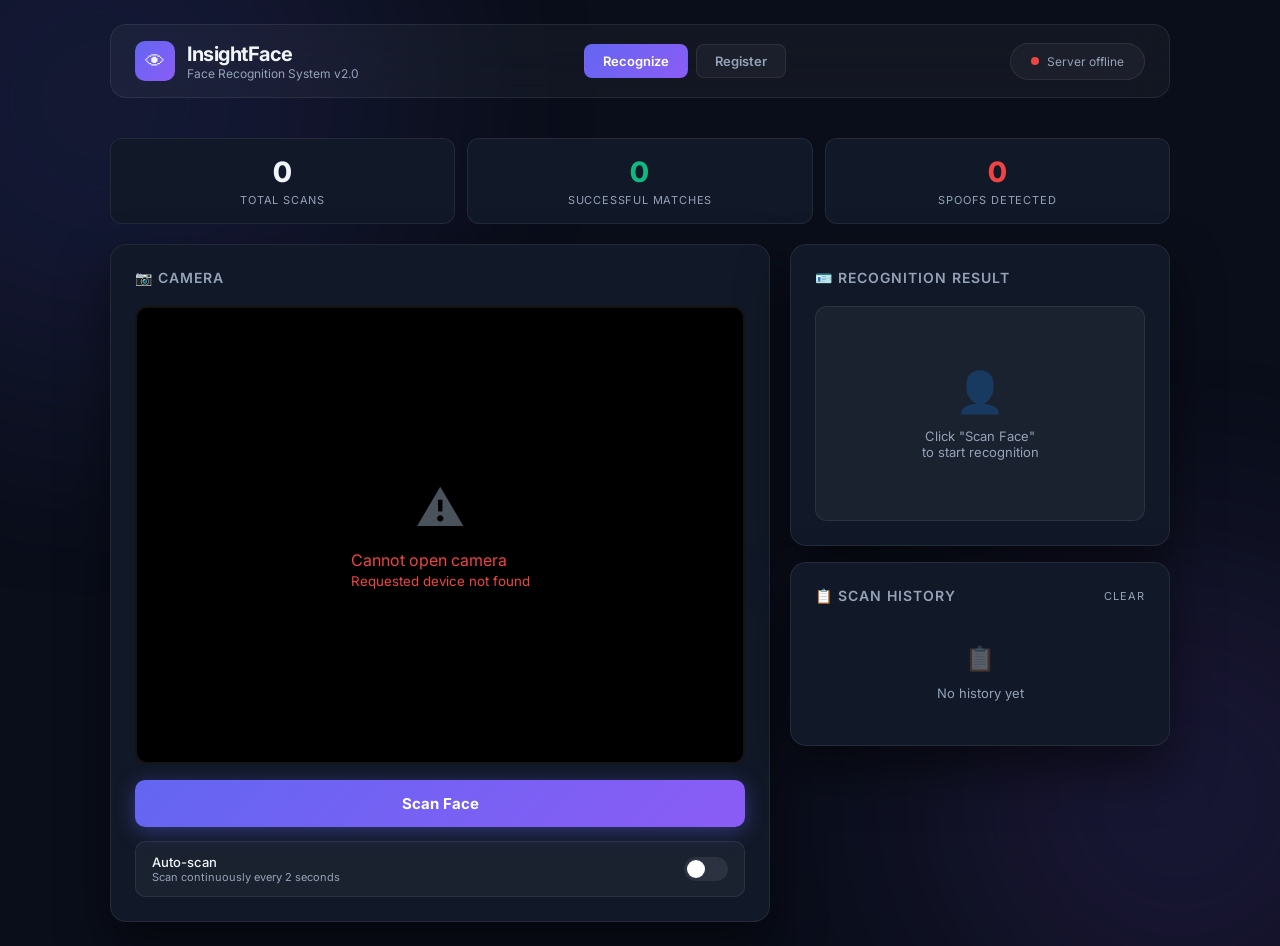
==== static/index.html @ b74a3401 "feat: cập nhật id người dùng." ====
<!DOCTYPE html>
<html lang="en">
<head>
  <meta charset="UTF-8" />
  <meta name="viewport" content="width=device-width, initial-scale=1.0" />
  <title>InsightFace — Face Recognition</title>
  <meta name="description" content="Real-time face recognition system integrated with Anti-Spoofing" />
  <link rel="preconnect" href="https://fonts.googleapis.com" />
  <link rel="preconnect" href="https://fonts.gstatic.com" crossorigin />
  <link href="https://fonts.googleapis.com/css2?family=Inter:wght@300;400;500;600;700;800&display=swap" rel="stylesheet" />
  <link rel="stylesheet" href="styles.css" />
</head>
<body>
<div class="container">

  <!-- Header -->
  <header>
    <div class="logo">
      <div class="logo-icon">👁</div>
      <div class="logo-text">
        <h1>InsightFace</h1>
        <p>Face Recognition System v2.0</p>
      </div>
    </div>
    <nav>
      <a class="nav-btn active" href="index.html" id="nav-recognize">Recognize</a>
      <a class="nav-btn" href="register.html" id="nav-register">Register</a>
    </nav>
    <div class="status-bar" id="statusBar">
      <div class="status-dot" id="statusDot"></div>
      <span id="statusText">Connecting...</span>
    </div>
  </header>

  <!-- Stats row -->
  <div class="stats-row">
    <div class="stat-card">
      <div class="stat-value" id="statTotal">0</div>
      <div class="stat-label">Total Scans</div>
    </div>
    <div class="stat-card">
      <div class="stat-value" style="color:var(--success)" id="statMatch">0</div>
      <div class="stat-label">Successful Matches</div>
    </div>
    <div class="stat-card">
      <div class="stat-value" style="color:var(--danger)" id="statFake">0</div>
      <div class="stat-label">Spoofs Detected</div>
    </div>
  </div>

  <!-- Main grid -->
  <div class="main-grid">

    <!-- Left: Camera -->
    <div>
      <div class="card">
        <div class="card-title">📷 Camera</div>
        <div class="camera-wrap">
          <video id="video" autoplay playsinline></video>
          <canvas id="canvas"></canvas>
          <div class="face-overlay">
            <div id="faceBox"><div id="faceLabel"></div></div>
          </div>
          <div class="cam-placeholder" id="camPlaceholder">
            <div class="cam-placeholder-icon">📷</div>
            <div>Initializing camera...</div>
          </div>
        </div>

        <button class="btn btn-primary" id="scanBtn">
          Scan Face
        </button>

        <div class="toggle-row">
          <div>
            <div class="toggle-label">Auto-scan</div>
            <div class="toggle-sub">Scan continuously every 2 seconds</div>
          </div>
          <div class="toggle" id="autoToggle" onclick="toggleAuto()"></div>
        </div>
      </div>
    </div>

    <!-- Right: Results -->
    <div class="result-panel">

      <!-- Identity -->
      <div class="card">
        <div class="card-title">🪪 Recognition Result</div>
        <div class="identity-card" id="identityCard">
          <div class="empty-state">
            <div class="empty-icon">👤</div>
            <div class="empty-text">Click "Scan Face"<br>to start recognition</div>
          </div>
        </div>
      </div>

      <!-- History -->
      <div class="card">
        <div class="card-title">📋 Scan History
          <span style="margin-left:auto;font-size:11px;font-weight:400;cursor:pointer;color:var(--text-muted)" onclick="clearHistory()">Clear</span>
        </div>
        <div class="history" id="history">
          <div class="empty-state" style="padding:20px">
            <div class="empty-icon" style="font-size:24px">📋</div>
            <div class="empty-text">No history yet</div>
          </div>
        </div>
      </div>

    </div>
  </div><!-- /main-grid -->
</div><!-- /container -->

<script>
  const API_BASE = `http://${window.location.hostname || '127.0.0.1'}:8000/api/v1`;

  const video       = document.getElementById('video');
  const canvas      = document.getElementById('canvas');
  const scanBtn     = document.getElementById('scanBtn');
  const identityEl  = document.getElementById('identityCard');
  const historyEl   = document.getElementById('history');
  const faceBox     = document.getElementById('faceBox');
  const faceLabel   = document.getElementById('faceLabel');
  const placeholder = document.getElementById('camPlaceholder');
  const autoToggle  = document.getElementById('autoToggle');

  let autoMode = false;
  let autoTimer = null;
  let stats = { total: 0, match: 0, fake: 0 };
  let historyItems = [];

  // ── Server health check ──
  async function checkServer() {
    try {
      const r = await fetch(`http://${window.location.hostname || '127.0.0.1'}:8000/`);
      if (r.ok) {
        document.getElementById('statusDot').style.background = 'var(--success)';
        document.getElementById('statusText').textContent = 'Server online';
      } else throw new Error();
    } catch {
      document.getElementById('statusDot').style.background = 'var(--danger)';
      document.getElementById('statusText').textContent = 'Server offline';
    }
  }
  checkServer();
  setInterval(checkServer, 10000);

  // ── Camera ──
  navigator.mediaDevices.getUserMedia({ video: { facingMode: 'user', width: { ideal: 1280 }, height: { ideal: 720 } } })
    .then(stream => {
      video.srcObject = stream;
      placeholder.style.display = 'none';
    })
    .catch(err => {
      placeholder.innerHTML = `<div class="cam-placeholder-icon">⚠️</div><div style="color:var(--danger)">Cannot open camera<br><small>${err.message}</small></div>`;
    });

  // ── Auto-scan toggle ──
  function toggleAuto() {
    autoMode = !autoMode;
    autoToggle.classList.toggle('on', autoMode);
    if (autoMode) {
      autoTimer = setInterval(doScan, 2000);
    } else {
      clearInterval(autoTimer);
    }
  }

  // ── Clear history ──
  function clearHistory() {
    historyItems = [];
    renderHistory();
  }

  // ── Scan ──
  scanBtn.addEventListener('click', doScan);

  async function doScan() {
    if (scanBtn.disabled) return;
    scanBtn.disabled = true;
    scanBtn.innerHTML = '<span class="spinner"></span>Processing...';

    canvas.width  = video.videoWidth  || 640;
    canvas.height = video.videoHeight || 480;
    // Mirror flip for canvas (same as video CSS transform)
    const ctx = canvas.getContext('2d');
    ctx.translate(canvas.width, 0);
    ctx.scale(-1, 1);
    ctx.drawImage(video, 0, 0);

    canvas.toBlob(async (blob) => {
      const fd = new FormData();
      fd.append('file', blob, 'capture.jpg');

      try {
        const resp = await fetch(`${API_BASE}/recognize`, {
          method: 'POST',
          body: fd,
          // API_KEY header (not needed in dev mode)
          // headers: { 'X-API-Key': 'your-key' },
        });

        const data = await resp.json();
        stats.total++;
        updateStats();

        if (data.status === 'success' && data.faces && data.faces.length > 0) {
          const face = data.faces[0];
          renderResult(face);
          addHistory(face);
          if (!face.is_real) stats.fake++;
          else stats.match++;
          updateStats();
        } else if (data.status === 'success') {
          renderNoFace();
          addHistory(null);
        } else {
          renderError(data.detail?.message || data.message || 'Unknown error');
        }

      } catch (err) {
        renderError('Cannot connect to server. Check if the server is running.');
      }

      scanBtn.disabled = false;
      scanBtn.innerHTML = 'Scan Face';
    }, 'image/jpeg', 0.92);
  }

  // ── Render result ──
  function renderResult(face) {
    const pct   = Math.round(face.score * 100);
    const lvPct = Math.round(face.liveness_score * 100);
    const isReal = face.is_real;
    const cls    = isReal ? 'success' : 'danger';
    const emoji  = isReal ? '✅' : '⚠️';
    const badge  = isReal
      ? '<span class="badge badge-real">🟢 Real Person</span>'
      : '<span class="badge badge-fake">🔴 SPOOFING DETECTED</span>';

    const displayName = face.emp_id ? `[${face.emp_id}] ${face.name}` : face.name;

    identityEl.className = `identity-card ${cls}`;
    identityEl.innerHTML = `
      <div class="identity-avatar">${emoji}</div>
      <div class="identity-name">${escHtml(displayName)}</div>
      <div class="identity-sub">Recognized at ${now()}</div>
      ${badge}
      <div class="metrics">
        <div class="metric">
          <div class="metric-label">Match Score</div>
          <div class="metric-value" style="color:${pct>=60?'var(--success)':'var(--warning)'}">${pct}%</div>
          <div class="progress-bar"><div class="progress-fill" style="width:${pct}%"></div></div>
        </div>
        <div class="metric">
          <div class="metric-label">Liveness</div>
          <div class="metric-value" style="color:${isReal?'var(--success)':'var(--danger)'}">${lvPct}%</div>
          <div class="progress-bar"><div class="progress-fill" style="width:${lvPct}%;background:${isReal?'var(--success)':'var(--danger)'}"></div></div>
        </div>
      </div>
    `;

    // Fake box position (center of video)
    showFaceBox(displayName, isReal);
  }

  function renderNoFace() {
    identityEl.className = 'identity-card';
    identityEl.innerHTML = `
      <div class="empty-state">
        <div class="empty-icon">🔍</div>
        <div class="empty-text">No face detected in the image<br><small style="color:var(--text-muted)">At ${now()}</small></div>
      </div>`;
    hideFaceBox();
  }

  function renderError(msg) {
    identityEl.className = 'identity-card danger';
    identityEl.innerHTML = `
      <div class="empty-state">
        <div class="empty-icon">❌</div>
        <div class="empty-text" style="color:var(--danger)">${escHtml(msg)}</div>
      </div>`;
    hideFaceBox();
  }

  // ── Face box overlay ──
  function showFaceBox(name, isReal) {
    faceBox.style.display = 'block';
    faceBox.style.border  = `2px solid ${isReal ? 'var(--success)' : 'var(--danger)'}`;
    faceLabel.textContent = name;
    faceLabel.style.background = isReal ? 'var(--success)' : 'var(--danger)';

    // Simple centered box (real bbox would require canvas overlay)
    const w = video.offsetWidth, h = video.offsetHeight;
    const bw = Math.round(w * .35), bh = Math.round(h * .5);
    faceBox.style.left   = `${Math.round((w-bw)/2)}px`;
    faceBox.style.top    = `${Math.round((h-bh)/2)}px`;
    faceBox.style.width  = `${bw}px`;
    faceBox.style.height = `${bh}px`;

    setTimeout(hideFaceBox, 3000);
  }
  function hideFaceBox() { faceBox.style.display = 'none'; }

  // ── History ──
  function addHistory(face) {
    let displayName = 'Not found';
    if (face) {
      displayName = face.emp_id ? `[${face.emp_id}] ${face.name}` : face.name;
    }
    const item = face
      ? { name: displayName, real: face.is_real, score: face.score, time: now() }
      : { name: 'Not found', real: null, score: 0, time: now() };
    historyItems.unshift(item);
    if (historyItems.length > 30) historyItems.pop();
    renderHistory();
  }

  function renderHistory() {
    if (!historyItems.length) {
      historyEl.innerHTML = `<div class="empty-state" style="padding:20px"><div class="empty-icon" style="font-size:24px">📋</div><div class="empty-text">No history yet</div></div>`;
      return;
    }
    historyEl.innerHTML = historyItems.map(h => {
      const dotCls = h.real === null ? 'warn' : h.real ? 'ok' : 'fail';
      const pct    = Math.round(h.score * 100);
      return `
        <div class="log-item">
          <div class="log-dot ${dotCls}"></div>
          <div class="log-name">${escHtml(h.name)}</div>
          ${h.real !== null ? `<span style="font-size:11px;color:var(--text-muted)">${pct}%</span>` : ''}
          <div class="log-time">${h.time}</div>
        </div>`;
    }).join('');
  }

  // ── Stats ──
  function updateStats() {
    document.getElementById('statTotal').textContent = stats.total;
    document.getElementById('statMatch').textContent = stats.match;
    document.getElementById('statFake').textContent  = stats.fake;
  }

  // ── Utils ──
  function now() {
    return new Date().toLocaleTimeString('en-US', { hour12: false, hour:'2-digit', minute:'2-digit', second:'2-digit' });
  }
  function escHtml(s) {
    return String(s).replace(/&/g,'&amp;').replace(/</g,'&lt;').replace(/>/g,'&gt;');
  }
</script>
</body>
</html>
---- static/styles.css ----
:root {
      --bg-dark:    #0a0e1a;
      --bg-card:    #111827;
      --bg-glass:   rgba(255,255,255,0.04);
      --border:     rgba(255,255,255,0.08);
      --accent:     #6366f1;
      --accent-2:   #8b5cf6;
      --success:    #10b981;
      --danger:     #ef4444;
      --warning:    #f59e0b;
      --text-main:  #f1f5f9;
      --text-muted: #94a3b8;
      --radius:     16px;
      --shadow:     0 25px 50px rgba(0,0,0,0.5);
    }

    *, *::before, *::after { box-sizing: border-box; margin: 0; padding: 0; }

    body {
      font-family: 'Inter', sans-serif;
      background: var(--bg-dark);
      color: var(--text-main);
      min-height: 100vh;
      overflow-x: hidden;
    }

    /* ── Background blobs ── */
    body::before, body::after {
      content: '';
      position: fixed;
      border-radius: 50%;
      filter: blur(120px);
      opacity: 0.12;
      pointer-events: none;
      z-index: 0;
    }
    body::before {
      width: 600px; height: 600px;
      background: var(--accent);
      top: -200px; left: -200px;
    }
    body::after {
      width: 500px; height: 500px;
      background: var(--accent-2);
      bottom: -150px; right: -150px;
    }

    /* ── Layout ── */
    .container {
      position: relative; z-index: 1;
      max-width: 1100px; margin: 0 auto;
      padding: 24px 20px;
    }

    /* ── Header ── */
    header {
      display: flex; align-items: center; justify-content: space-between;
      margin-bottom: 40px; padding: 16px 24px;
      background: var(--bg-glass);
      border: 1px solid var(--border);
      border-radius: var(--radius);
      backdrop-filter: blur(20px);
    }
    .logo { display: flex; align-items: center; gap: 12px; }
    .logo-icon {
      width: 40px; height: 40px; border-radius: 10px;
      background: linear-gradient(135deg, var(--accent), var(--accent-2));
      display: flex; align-items: center; justify-content: center;
      font-size: 20px;
    }
    .logo-text h1 { font-size: 20px; font-weight: 700; letter-spacing: -0.5px; }
    .logo-text p { font-size: 12px; color: var(--text-muted); }
    nav { display: flex; gap: 8px; }
    .nav-btn {
      padding: 8px 18px; border-radius: 8px; font-size: 13px; font-weight: 600;
      cursor: pointer; transition: all .2s; border: 1px solid transparent;
      text-decoration: none;
    }
    .nav-btn.active, .nav-btn:hover {
      background: linear-gradient(135deg, var(--accent), var(--accent-2));
      color: #fff;
    }
    .nav-btn:not(.active) { color: var(--text-muted); border-color: var(--border); background: var(--bg-glass); }

    /* ── Status pill ── */
    .status-bar {
      display: flex; align-items: center; gap: 8px;
      padding: 10px 20px; border-radius: 100px;
      background: var(--bg-glass); border: 1px solid var(--border);
      font-size: 12px; color: var(--text-muted);
    }
    .status-dot {
      width: 8px; height: 8px; border-radius: 50%;
      background: var(--success);
      animation: pulse 2s infinite;
    }
    @keyframes pulse {
      0%, 100% { opacity: 1; transform: scale(1); }
      50%       { opacity: .5; transform: scale(1.3); }
    }

    /* ── Grid ── */
    .main-grid {
      display: grid;
      grid-template-columns: 1fr 380px;
      gap: 20px;
    }
    @media (max-width: 768px) { .main-grid { grid-template-columns: 1fr; } }

    /* ── Card ── */
    .card {
      background: var(--bg-card);
      border: 1px solid var(--border);
      border-radius: var(--radius);
      padding: 24px;
      box-shadow: var(--shadow);
    }
    .card-title {
      font-size: 14px; font-weight: 600; color: var(--text-muted);
      text-transform: uppercase; letter-spacing: 1px;
      margin-bottom: 20px; display: flex; align-items: center; gap: 8px;
    }

    /* ── Camera ── */
    .camera-wrap {
      position: relative; width: 100%;
      aspect-ratio: 4/3; background: #000;
      border-radius: 12px; overflow: hidden;
      border: 2px solid var(--border);
    }
    #video {
      width: 100%; height: 100%; object-fit: cover;
      display: block; transform: scaleX(-1); /* mirror */
    }
    #canvas { display: none; }

    /* Face overlay */
    .face-overlay {
      position: absolute; inset: 0; pointer-events: none;
    }
    #faceBox {
      position: absolute;
      border: 2px solid var(--success);
      border-radius: 8px;
      box-shadow: 0 0 0 1px rgba(16,185,129,.3), 0 0 20px rgba(16,185,129,.2);
      transition: all .15s;
      display: none;
    }
    #faceLabel {
      position: absolute;
      top: -30px; left: 0;
      background: var(--success);
      color: #fff; font-size: 11px; font-weight: 700;
      padding: 2px 8px; border-radius: 4px;
      white-space: nowrap;
    }

    /* Camera placeholder */
    .cam-placeholder {
      position: absolute; inset: 0;
      display: flex; flex-direction: column; align-items: center; justify-content: center;
      gap: 12px; color: var(--text-muted);
    }
    .cam-placeholder-icon { font-size: 48px; opacity: .5; }

    /* ── Scan button ── */
    .btn {
      width: 100%; padding: 14px;
      border: none; border-radius: 10px; font-size: 15px; font-weight: 700;
      cursor: pointer; transition: all .2s; margin-top: 16px;
      font-family: 'Inter', sans-serif;
    }
    .btn-primary {
      background: linear-gradient(135deg, var(--accent), var(--accent-2));
      color: #fff;
      box-shadow: 0 4px 20px rgba(99,102,241,.4);
    }
    .btn-primary:hover:not(:disabled) {
      transform: translateY(-1px);
      box-shadow: 0 8px 30px rgba(99,102,241,.5);
    }
    .btn-primary:disabled { opacity: .5; cursor: not-allowed; transform: none; }

    /* Auto-scan toggle */
    .toggle-row {
      display: flex; align-items: center; justify-content: space-between;
      margin-top: 14px; padding: 12px 16px;
      background: var(--bg-glass); border-radius: 10px; border: 1px solid var(--border);
    }
    .toggle-label { font-size: 13px; font-weight: 500; }
    .toggle-sub { font-size: 11px; color: var(--text-muted); }
    .toggle {
      position: relative; width: 44px; height: 24px;
      background: var(--border); border-radius: 12px; cursor: pointer;
      transition: background .2s;
    }
    .toggle.on { background: var(--accent); }
    .toggle::after {
      content: '';
      position: absolute; top: 3px; left: 3px;
      width: 18px; height: 18px;
      background: #fff; border-radius: 50%;
      transition: left .2s;
    }
    .toggle.on::after { left: 23px; }

    /* ── Result panel ── */
    .result-panel { display: flex; flex-direction: column; gap: 16px; }

    /* Identity card */
    .identity-card {
      background: var(--bg-glass);
      border: 1px solid var(--border);
      border-radius: 12px; padding: 20px;
      transition: all .3s;
    }
    .identity-card.success { border-color: rgba(16,185,129,.4); background: rgba(16,185,129,.05); }
    .identity-card.danger  { border-color: rgba(239,68,68,.4);  background: rgba(239,68,68,.05); }

    .identity-avatar {
      width: 64px; height: 64px; border-radius: 50%;
      display: flex; align-items: center; justify-content: center;
      font-size: 28px;
      background: linear-gradient(135deg, var(--accent), var(--accent-2));
      margin: 0 auto 12px;
    }
    .identity-name { font-size: 22px; font-weight: 700; text-align: center; }
    .identity-sub  { font-size: 12px; color: var(--text-muted); text-align: center; margin-top: 4px; }

    /* Metrics */
    .metrics { display: grid; grid-template-columns: 1fr 1fr; gap: 10px; margin-top: 14px; }
    .metric {
      background: var(--bg-glass); border-radius: 8px; padding: 12px;
      border: 1px solid var(--border);
    }
    .metric-label { font-size: 10px; color: var(--text-muted); text-transform: uppercase; letter-spacing: .8px; }
    .metric-value { font-size: 20px; font-weight: 700; margin-top: 4px; }

    /* Progress bar */
    .progress-bar {
      height: 4px; background: var(--border); border-radius: 2px; margin-top: 8px; overflow: hidden;
    }
    .progress-fill {
      height: 100%; border-radius: 2px;
      background: linear-gradient(90deg, var(--accent), var(--accent-2));
      transition: width .5s;
    }

    /* Liveness badge */
    .badge {
      display: inline-flex; align-items: center; gap: 6px;
      padding: 5px 12px; border-radius: 100px; font-size: 12px; font-weight: 700;
      margin-top: 10px;
    }
    .badge-real    { background: rgba(16,185,129,.15); color: var(--success); border: 1px solid rgba(16,185,129,.3); }
    .badge-fake    { background: rgba(239,68,68,.15);  color: var(--danger);  border: 1px solid rgba(239,68,68,.3); }
    .badge-waiting { background: rgba(148,163,184,.1); color: var(--text-muted); border: 1px solid var(--border); }

    /* ── History log ── */
    .history { max-height: 300px; overflow-y: auto; display: flex; flex-direction: column; gap: 6px; }
    .history::-webkit-scrollbar { width: 4px; }
    .history::-webkit-scrollbar-track { background: transparent; }
    .history::-webkit-scrollbar-thumb { background: var(--border); border-radius: 2px; }

    .log-item {
      display: flex; align-items: center; gap: 10px;
      padding: 10px 12px; border-radius: 8px;
      background: var(--bg-glass); border: 1px solid var(--border);
      font-size: 12px; animation: slideIn .3s;
    }
    @keyframes slideIn {
      from { opacity: 0; transform: translateX(10px); }
      to   { opacity: 1; transform: translateX(0); }
    }
    .log-dot { width: 8px; height: 8px; border-radius: 50%; flex-shrink: 0; }
    .log-dot.ok   { background: var(--success); }
    .log-dot.fail { background: var(--danger); }
    .log-dot.warn { background: var(--warning); }
    .log-name { font-weight: 600; flex: 1; }
    .log-time { color: var(--text-muted); font-size: 10px; }

    /* ── Spinner ── */
    .spinner {
      display: inline-block; width: 18px; height: 18px;
      border: 2px solid rgba(255,255,255,.3);
      border-top-color: #fff; border-radius: 50%;
      animation: spin .7s linear infinite;
      vertical-align: middle; margin-right: 8px;
    }
    @keyframes spin { to { transform: rotate(360deg); } }

    /* ── Stats row ── */
    .stats-row { display: grid; grid-template-columns: repeat(3, 1fr); gap: 12px; margin-bottom: 20px; }
    .stat-card {
      background: var(--bg-card);
      border: 1px solid var(--border);
      border-radius: 12px; padding: 16px;
      text-align: center;
    }
    .stat-value { font-size: 28px; font-weight: 800; }
    .stat-label { font-size: 11px; color: var(--text-muted); text-transform: uppercase; letter-spacing: .8px; margin-top: 4px; }

    /* ── Empty state ── */
    .empty-state {
      text-align: center; padding: 40px 20px; color: var(--text-muted);
    }
    .empty-icon { font-size: 40px; opacity: .3; margin-bottom: 12px; }
    .empty-text { font-size: 13px; }
  

    /* ── Form Group ── */
    .form-group {
      margin-bottom: 24px;
    }
    .form-label {
      display: block; font-size: 14px; font-weight: 600; color: var(--text-muted);
      margin-bottom: 8px;
    }
    .form-input {
      width: 100%; padding: 16px;
      background: var(--bg-glass); border: 1px solid var(--border);
      border-radius: 10px; color: var(--text-main); font-size: 16px;
      font-family: 'Inter', sans-serif; transition: border-color .2s;
    }
    .form-input:focus {
      outline: none; border-color: var(--accent);
      background: rgba(255,255,255,0.08);
    }
    .form-input::placeholder { color: rgba(255,255,255,0.3); }

    /* Guide Overlay */
    .guide-overlay {
      position: absolute;
      top: 50%; left: 50%;
      transform: translate(-50%, -50%);
      width: 50%; height: 60%;
      border: 2px dashed rgba(255, 255, 255, 0.4);
      border-radius: 50% 50% 40% 40%;
      pointer-events: none;
    }

    /* ── Additional Action Buttons ── */
    .btn-success {
      background: linear-gradient(135deg, var(--success), #059669);
      color: #fff;
      box-shadow: 0 4px 20px rgba(16,185,129,.4);
      display: flex; align-items: center; justify-content: center; gap: 8px;
    }
    .btn-success:hover:not(:disabled) {
      transform: translateY(-1px);
      box-shadow: 0 8px 30px rgba(16,185,129,.5);
    }
    .btn-success:disabled { opacity: .5; cursor: not-allowed; transform: none; box-shadow: none; }

    /* ── Result Message ── */
    .result-msg {
      margin-top: 20px; padding: 16px; border-radius: 10px;
      font-size: 14px; font-weight: 500; text-align: center;
      display: none; transition: all 0.3s;
    }
    .result-msg.success {
      display: block; background: rgba(16,185,129,.1); border: 1px solid rgba(16,185,129,.3); color: var(--success);
    }
    .result-msg.error {
      display: block; background: rgba(239,68,68,.1); border: 1px solid rgba(239,68,68,.3); color: var(--danger);
    }
    .result-msg.info {
      display: block; background: rgba(99,102,241,.1); border: 1px solid rgba(99,102,241,.3); color: #818cf8;
    }
    
    /* Container modifier for register page */
    .container-sm {
      max-width: 900px;
    }
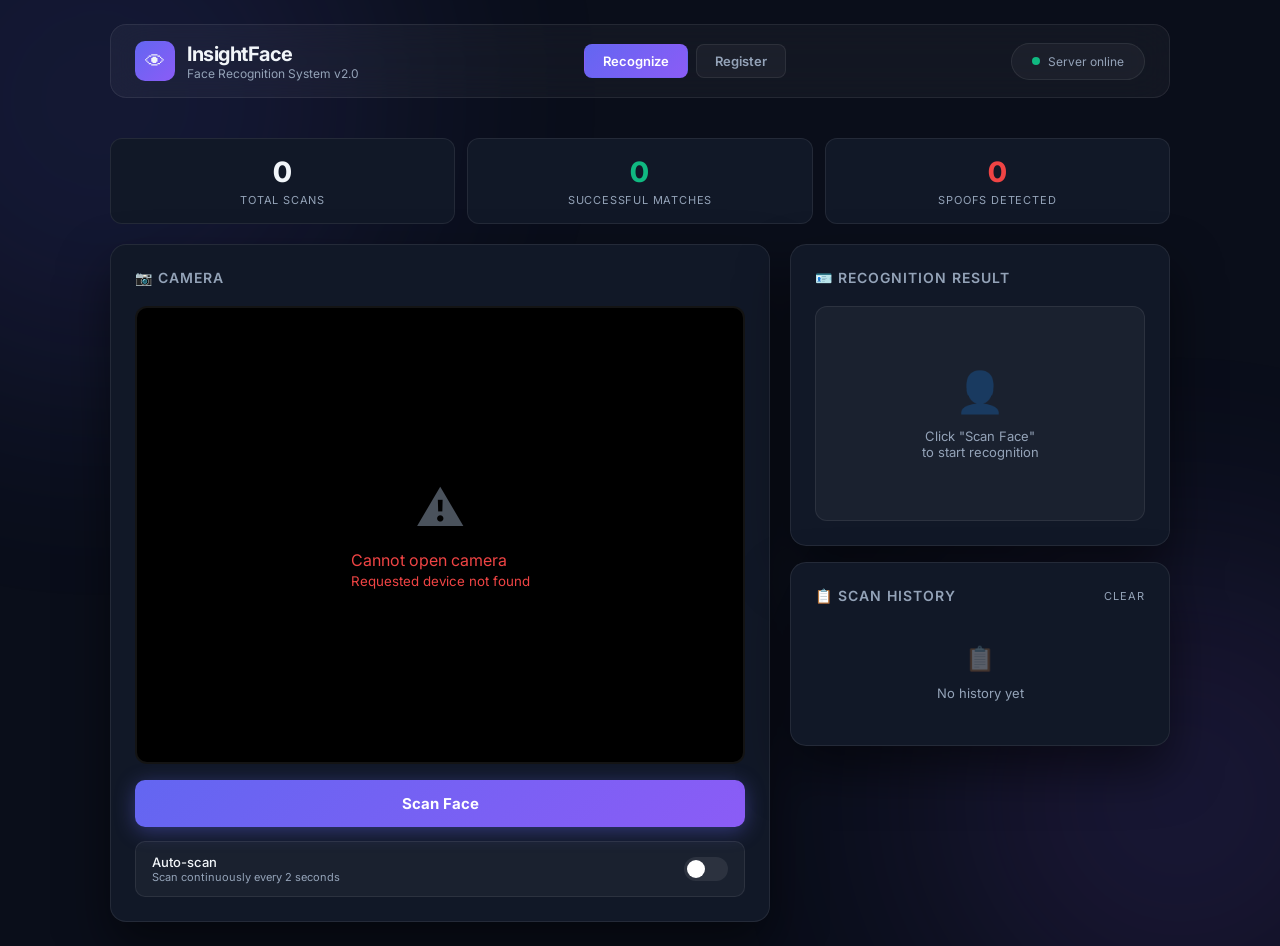
==== commit 27cad8a4: "Chuyển cổng 8000 sang cổng 5005." ====
--- a/static/index.html
+++ b/static/index.html
@@ -113,7 +113,8 @@
 </div><!-- /container -->
 
 <script>
-  const API_BASE = `http://${window.location.hostname || '127.0.0.1'}:8000/api/v1`;
+  const PORT = window.location.port || '5005';
+  const API_BASE = `http://${window.location.hostname || '127.0.0.1'}:${PORT}/api/v1`;
 
   const video       = document.getElementById('video');
   const canvas      = document.getElementById('canvas');
@@ -133,7 +134,7 @@
   // ── Server health check ──
   async function checkServer() {
     try {
-      const r = await fetch(`http://${window.location.hostname || '127.0.0.1'}:8000/`);
+      const r = await fetch(`http://${window.location.hostname || '127.0.0.1'}:${PORT}/`);
       if (r.ok) {
         document.getElementById('statusDot').style.background = 'var(--success)';
         document.getElementById('statusText').textContent = 'Server online';
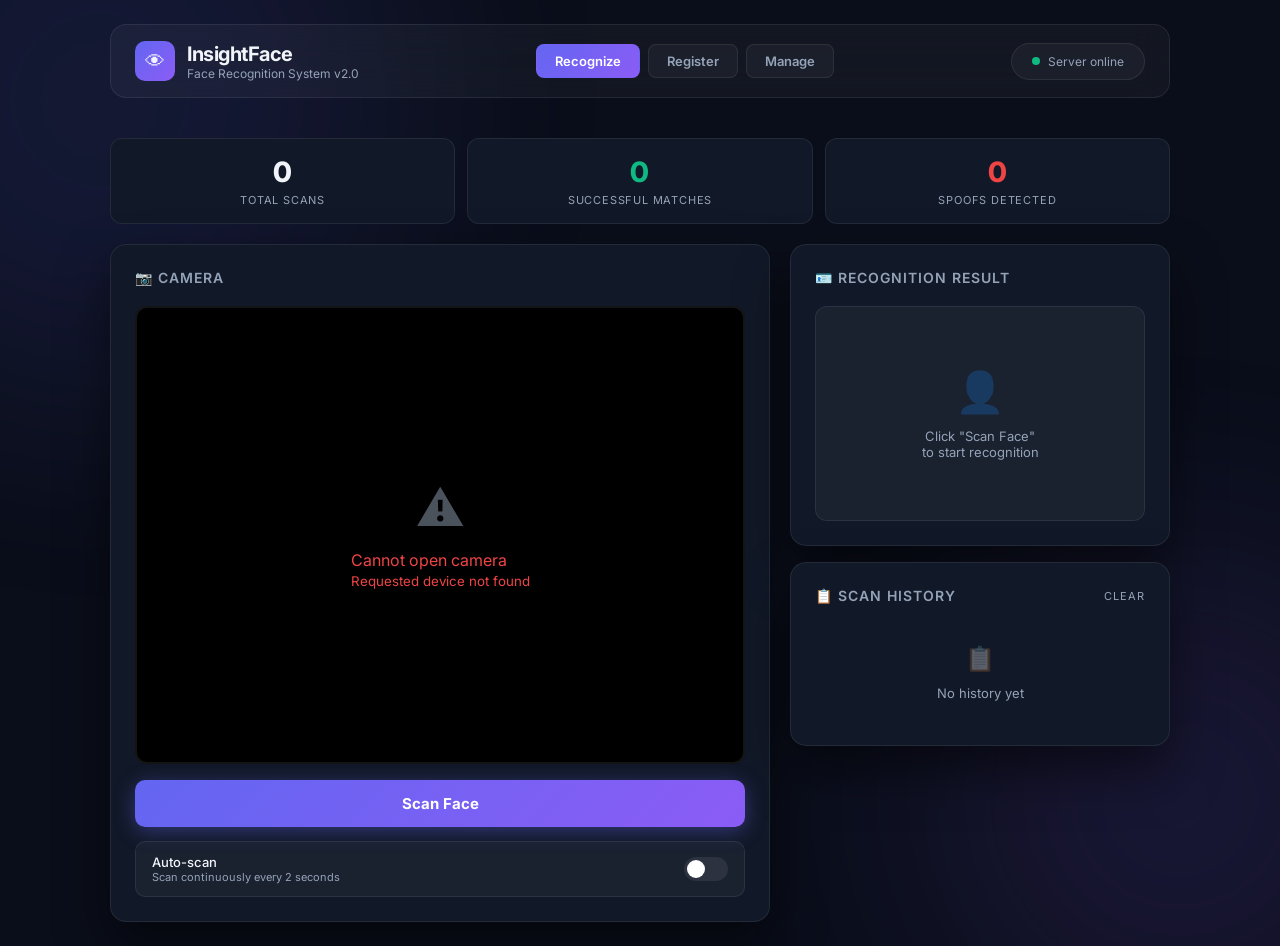
==== commit 0d795681: "feat: update crud, fix: đăng ký thì báo không thể kết nối đến server." ====
--- a/static/index.html
+++ b/static/index.html
@@ -23,8 +23,9 @@
       </div>
     </div>
     <nav>
-      <a class="nav-btn active" href="index.html" id="nav-recognize">Recognize</a>
-      <a class="nav-btn" href="register.html" id="nav-register">Register</a>
+      <a class="nav-btn active" href="/" id="nav-recognize">Recognize</a>
+      <a class="nav-btn" href="/register" id="nav-register">Register</a>
+      <a class="nav-btn" href="/manage" id="nav-manage">Manage</a>
     </nav>
     <div class="status-bar" id="statusBar">
       <div class="status-dot" id="statusDot"></div>
@@ -113,8 +114,9 @@
 </div><!-- /container -->
 
 <script>
-  const PORT = window.location.port || '5005';
-  const API_BASE = `http://${window.location.hostname || '127.0.0.1'}:${PORT}/api/v1`;
+  const API_BASE = window.location.protocol.startsWith('http')
+    ? `${window.location.origin}/api/v1`
+    : 'http://127.0.0.1:5005/api/v1';
 
   const video       = document.getElementById('video');
   const canvas      = document.getElementById('canvas');
@@ -134,7 +136,10 @@
   // ── Server health check ──
   async function checkServer() {
     try {
-      const r = await fetch(`http://${window.location.hostname || '127.0.0.1'}:${PORT}/`);
+      const healthUrl = window.location.protocol.startsWith('http')
+        ? '/'
+        : 'http://127.0.0.1:5005/';
+      const r = await fetch(healthUrl);
       if (r.ok) {
         document.getElementById('statusDot').style.background = 'var(--success)';
         document.getElementById('statusText').textContent = 'Server online';
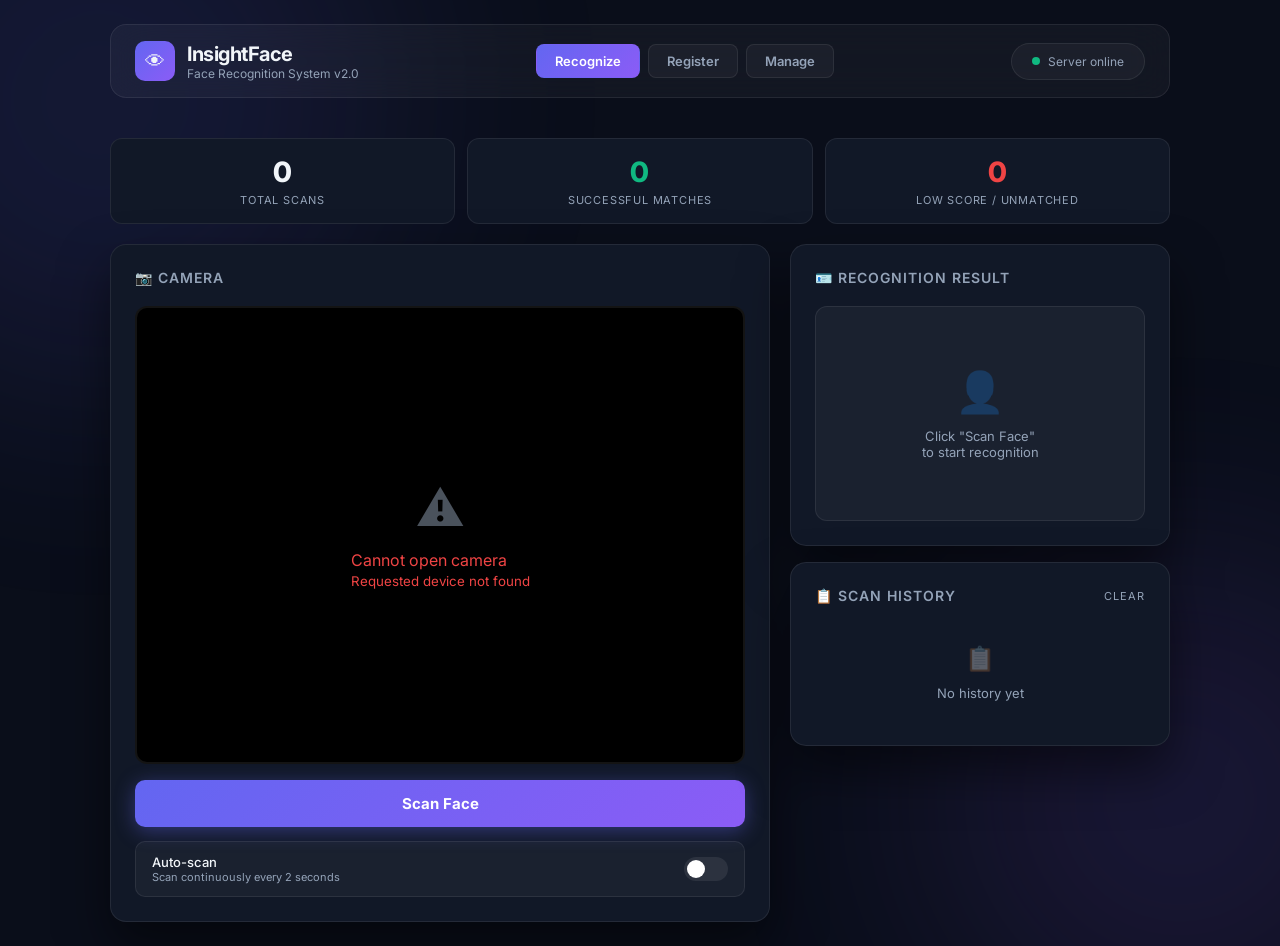
==== commit b1922e0a: "improce: cái thiện  trả về status là match hoặc không chứ không nên trả về thực thể sống để xác định" ====
--- a/static/index.html
+++ b/static/index.html
@@ -45,7 +45,7 @@
     </div>
     <div class="stat-card">
       <div class="stat-value" style="color:var(--danger)" id="statFake">0</div>
-      <div class="stat-label">Spoofs Detected</div>
+      <div class="stat-label">Low Score / Unmatched</div>
     </div>
   </div>
 
@@ -133,6 +133,57 @@
   let stats = { total: 0, match: 0, fake: 0 };
   let historyItems = [];
 
+  // ── GPS Tracking ──
+  let currentLat = null;
+  let currentLng = null;
+
+  async function fetchIPLocation() {
+    try {
+      const res = await fetch('https://get.geojs.io/v1/ip/geo.json');
+      const data = await res.json();
+      if (currentLat === null) { // Only set if browser GPS didn't already get it
+        currentLat = data.latitude;
+        currentLng = data.longitude;
+        console.log("GPS Location (Fallback IP):", currentLat, currentLng);
+      }
+    } catch (e) {
+      console.warn("IP Geolocation failed:", e);
+    }
+  }
+
+  if (navigator.geolocation) {
+    // Try to get high accuracy GPS first
+    navigator.geolocation.getCurrentPosition(
+      (pos) => {
+        currentLat = pos.coords.latitude;
+        currentLng = pos.coords.longitude;
+        console.log("GPS Location (Browser):", currentLat, currentLng);
+      },
+      (err) => {
+        console.warn("Browser GPS error:", err.message);
+        fetchIPLocation(); // Fallback if user denied or PC has no GPS
+      },
+      { enableHighAccuracy: true, timeout: 4000 }
+    );
+
+    // Keep watching if user moves
+    navigator.geolocation.watchPosition(
+      (pos) => {
+        currentLat = pos.coords.latitude;
+        currentLng = pos.coords.longitude;
+      },
+      (err) => {}, // Ignore watch errors if already handled
+      { enableHighAccuracy: true, maximumAge: 10000 }
+    );
+  } else {
+    fetchIPLocation();
+  }
+
+  // If after 3 seconds GPS is still null, trigger fallback anyway
+  setTimeout(() => {
+    if (currentLat === null) fetchIPLocation();
+  }, 3000);
+
   // ── Server health check ──
   async function checkServer() {
     try {
@@ -198,6 +249,10 @@
     canvas.toBlob(async (blob) => {
       const fd = new FormData();
       fd.append('file', blob, 'capture.jpg');
+      if (currentLat !== null && currentLng !== null) {
+        fd.append('latitude', currentLat);
+        fd.append('longitude', currentLng);
+      }
 
       try {
         const resp = await fetch(`${API_BASE}/recognize`, {
@@ -215,7 +270,8 @@
           const face = data.faces[0];
           renderResult(face);
           addHistory(face);
-          if (!face.is_real) stats.fake++;
+          const isMatched = face.emp_id !== null && face.name !== 'Stranger';
+          if (!isMatched) stats.fake++;
           else stats.match++;
           updateStats();
         } else if (data.status === 'success') {
@@ -238,14 +294,14 @@
   function renderResult(face) {
     const pct   = Math.round(face.score * 100);
     const lvPct = Math.round(face.liveness_score * 100);
-    const isReal = face.is_real;
-    const cls    = isReal ? 'success' : 'danger';
-    const emoji  = isReal ? '✅' : '⚠️';
-    const badge  = isReal
-      ? '<span class="badge badge-real">🟢 Real Person</span>'
-      : '<span class="badge badge-fake">🔴 SPOOFING DETECTED</span>';
-
-    const displayName = face.emp_id ? `[${face.emp_id}] ${face.name}` : face.name;
+    const isMatched = face.emp_id !== null && face.name !== 'Stranger';
+    const cls    = isMatched ? 'success' : 'danger';
+    const emoji  = isMatched ? '✅' : '⚠️';
+    const badge  = isMatched
+      ? '<span class="badge badge-real">🟢 MATCH SUCCESS</span>'
+      : '<span class="badge badge-fake">🔴 LOW MATCH SCORE</span>';
+
+    const displayName = face.name;
 
     identityEl.className = `identity-card ${cls}`;
     identityEl.innerHTML = `
@@ -256,19 +312,19 @@
       <div class="metrics">
         <div class="metric">
           <div class="metric-label">Match Score</div>
-          <div class="metric-value" style="color:${pct>=60?'var(--success)':'var(--warning)'}">${pct}%</div>
-          <div class="progress-bar"><div class="progress-fill" style="width:${pct}%"></div></div>
+          <div class="metric-value" style="color:${isMatched?'var(--success)':'var(--danger)'}">${pct}%</div>
+          <div class="progress-bar"><div class="progress-fill" style="width:${pct}%;background:${isMatched?'var(--success)':'var(--danger)'}"></div></div>
         </div>
         <div class="metric">
           <div class="metric-label">Liveness</div>
-          <div class="metric-value" style="color:${isReal?'var(--success)':'var(--danger)'}">${lvPct}%</div>
-          <div class="progress-bar"><div class="progress-fill" style="width:${lvPct}%;background:${isReal?'var(--success)':'var(--danger)'}"></div></div>
+          <div class="metric-value" style="color:${face.is_real?'var(--success)':'var(--danger)'}">${lvPct}%</div>
+          <div class="progress-bar"><div class="progress-fill" style="width:${lvPct}%;background:${face.is_real?'var(--success)':'var(--danger)'}"></div></div>
         </div>
       </div>
     `;
 
-    // Fake box position (center of video)
-    showFaceBox(displayName, isReal);
+    // Real bbox position from API
+    showFaceBox(displayName, isMatched, face.bbox);
   }
 
   function renderNoFace() {
@@ -292,19 +348,41 @@
   }
 
   // ── Face box overlay ──
-  function showFaceBox(name, isReal) {
+  function showFaceBox(name, isReal, bbox) {
     faceBox.style.display = 'block';
     faceBox.style.border  = `2px solid ${isReal ? 'var(--success)' : 'var(--danger)'}`;
     faceLabel.textContent = name;
     faceLabel.style.background = isReal ? 'var(--success)' : 'var(--danger)';
 
-    // Simple centered box (real bbox would require canvas overlay)
-    const w = video.offsetWidth, h = video.offsetHeight;
-    const bw = Math.round(w * .35), bh = Math.round(h * .5);
-    faceBox.style.left   = `${Math.round((w-bw)/2)}px`;
-    faceBox.style.top    = `${Math.round((h-bh)/2)}px`;
-    faceBox.style.width  = `${bw}px`;
-    faceBox.style.height = `${bh}px`;
+    if (bbox && bbox.length === 4) {
+      const [x1, y1, x2, y2] = bbox;
+      const vw = video.videoWidth || 640;
+      const vh = video.videoHeight || 480;
+      const cw = video.offsetWidth;
+      const ch = video.offsetHeight;
+
+      // Map from video resolution to displayed size
+      const scaleX = cw / vw;
+      const scaleY = ch / vh;
+      
+      let bx = x1 * scaleX;
+      let by = y1 * scaleY;
+      let bw = (x2 - x1) * scaleX;
+      let bh = (y2 - y1) * scaleY;
+
+      faceBox.style.left   = `${Math.round(bx)}px`;
+      faceBox.style.top    = `${Math.round(by)}px`;
+      faceBox.style.width  = `${Math.round(bw)}px`;
+      faceBox.style.height = `${Math.round(bh)}px`;
+    } else {
+      // Fallback
+      const w = video.offsetWidth, h = video.offsetHeight;
+      const bw = Math.round(w * .35), bh = Math.round(h * .5);
+      faceBox.style.left   = `${Math.round((w-bw)/2)}px`;
+      faceBox.style.top    = `${Math.round((h-bh)/2)}px`;
+      faceBox.style.width  = `${bw}px`;
+      faceBox.style.height = `${bh}px`;
+    }
 
     setTimeout(hideFaceBox, 3000);
   }
@@ -314,11 +392,12 @@
   function addHistory(face) {
     let displayName = 'Not found';
     if (face) {
-      displayName = face.emp_id ? `[${face.emp_id}] ${face.name}` : face.name;
-    }
+      displayName = face.name;
+    }
+    const isMatched = face ? (face.emp_id !== null && face.name !== 'Stranger') : null;
     const item = face
-      ? { name: displayName, real: face.is_real, score: face.score, time: now() }
-      : { name: 'Not found', real: null, score: 0, time: now() };
+      ? { name: displayName, matched: isMatched, score: face.score, time: now() }
+      : { name: 'Not found', matched: null, score: 0, time: now() };
     historyItems.unshift(item);
     if (historyItems.length > 30) historyItems.pop();
     renderHistory();
@@ -330,13 +409,13 @@
       return;
     }
     historyEl.innerHTML = historyItems.map(h => {
-      const dotCls = h.real === null ? 'warn' : h.real ? 'ok' : 'fail';
+      const dotCls = h.matched === null ? 'warn' : h.matched ? 'ok' : 'fail';
       const pct    = Math.round(h.score * 100);
       return `
         <div class="log-item">
           <div class="log-dot ${dotCls}"></div>
           <div class="log-name">${escHtml(h.name)}</div>
-          ${h.real !== null ? `<span style="font-size:11px;color:var(--text-muted)">${pct}%</span>` : ''}
+          ${h.matched !== null ? `<span style="font-size:11px;color:var(--text-muted)">${pct}%</span>` : ''}
           <div class="log-time">${h.time}</div>
         </div>`;
     }).join('');
